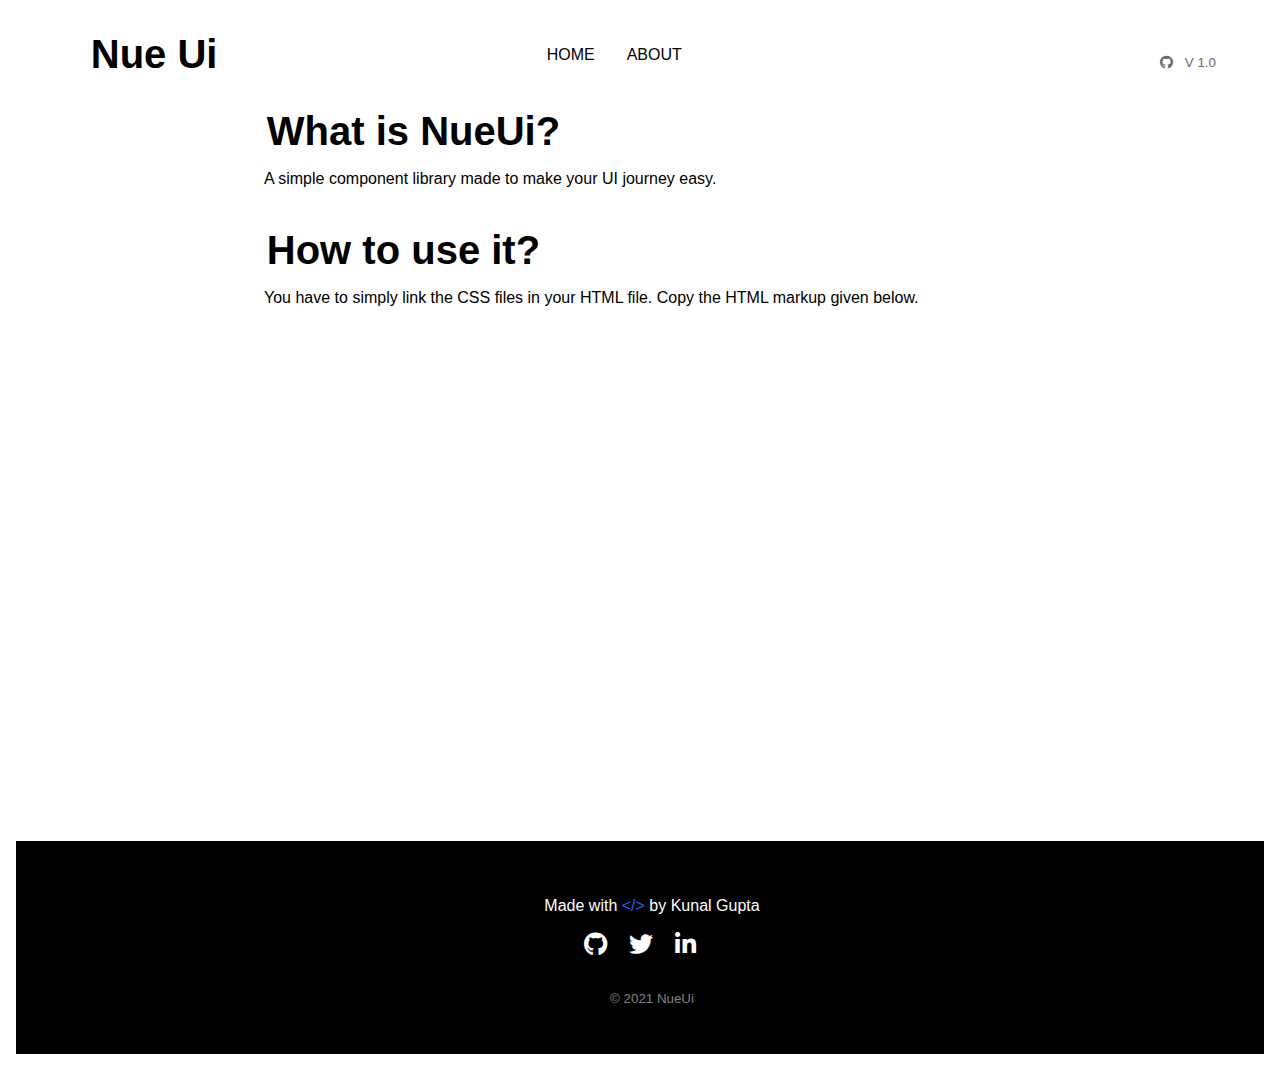
==== about.html @ a071db57 "added:about.html" ====
<!DOCTYPE html>
<html lang="en">
<head>
    <meta charset="UTF-8">
    <meta http-equiv="X-UA-Compatible" content="IE=edge">
    <meta name="viewport" content="width=device-width, initial-scale=1.0">
    <title>About | NueUI</title>
    <link rel="stylesheet" href="main.css">
    <link rel="stylesheet" href="https://cdnjs.cloudflare.com/ajax/libs/font-awesome/5.15.2/css/all.min.css"/>
    <link rel="stylesheet" href="home.css">
</head>
<body>
    <div class="nav-container">
        <nav class="nav-wrap" id="back">
        <div class="nav-brand">
            <h1 class="brand-logo">
            Nue <span>Ui</span>
            </h1>
        </div>
        <div class="nav-list-container">
            <ul class="nav-list">
            <li><a href="index.html">HOME</a></li>
            <li>ABOUT</li>
            </ul>
        </div>
        <div>
            <p class="small" style="color: rgb(105, 104, 104)">
            <span
                ><a
                class="link"
                href="https://github.com/DarkShadow20/component-lib"
                target="_blank" title="Github repo"
                ><i class="fab fa-github"></i></a
            ></span>
            V 1.0
            </p>
        </div>
        </nav>
    </div>
    <div class="about-container">
        <div class="what-wrap">
            <h1>What is NueUi?</h1>
            <p>A simple component library made to make your UI journey easy.</p>
        </div>
        <div class="how-wrap">
            <h1 >How to use it?</h1>
            <p>You have to simply link the CSS files in your HTML file. Copy the HTML markup given below.</p>
            <div>
                <iframe src="https://carbon.now.sh/embed?bg=rgba%28171%2C+184%2C+195%2C+1%29&t=seti&wt=none&l=auto&ds=true&dsyoff=20px&dsblur=68px&wc=true&wa=true&pv=56px&ph=56px&ln=false&fl=1&fm=Hack&fs=18px&lh=133%25&si=false&es=2x&wm=false&code=%253Clink%2520rel%253D%2522stylesheet%2522%2520href%253D%2522https%253A%252F%252Fnue-ui.netlify.app%252Fmain.css%2522%252F%253E"
                style="margin-top: 3rem; overflow:hidden;"
                frameborder="0">
                </iframe>
            </div>
        </div>
    </div>
    <footer>
        <p class="centered-text">
          Made with <span style="color: #2563EB">&lt;&#47;&gt;</span> by Kunal Gupta
        </p>
        <ul class="list-non-bullet list-flex">
          <li>
            <a
              class="link"
              href="https://github.com/DarkShadow20/component-lib"
              target="_blank"
              ><i class="fab fa-github"></i
            ></a>
          </li>
          <li>
            <a class="link" href="https://twitter.com/Kun_alGupta" target="_blank"
              ><i class="fab fa-twitter"></i
            ></a>
          </li>
          <li>
            <a
              class="link"
              href="https://www.linkedin.com/in/kunal-gupta-2a635712b/"
              target="_blank"
              ><i class="fab fa-linkedin-in"></i
            ></a>
          </li>
        </ul>
        <p class="small centered-text" style="margin-top: 0.5rem; color: grey">
          &copy; 2021 NueUi
        </p>
      </footer>
</body>
</html>
---- main.css ----
@import url("css/avatar.css");
@import url("css/alert.css");
@import url("css/badge.css");
@import url("css/button.css");
@import url("css/navbar.css");
@import url("css/list.css");
@import url("css/typo.css");
@import url("css/input.css");
@import url("css/toast.css");
@import url("css/rating.css");
@import url("css/modal.css");
@import url("css/card.css");


 *{
     box-sizing: border-box;
 }

body{
    font-family: -apple-system, BlinkMacSystemFont, "Segoe UI", Roboto, Helvetica, Arial, sans-serif;
    margin: 1rem;
}
---- home.css ----
* {
    margin: 0;
    padding: 0;
    box-sizing: border-box;
    scroll-behavior: smooth;
}
.link{
  margin: 0 0.5rem;
}
p
{
    padding: 1rem 0 0 1.5rem;
}

a
{
    text-decoration: none;
    color: inherit;
}
iframe
{
    width:100%;
    min-height: 50vh;
}

.nav-wrap {
    display: flex;
    justify-content: space-between;
    align-items: center;
    padding: 1rem 3rem;
  }
  .brand-logo{
    font-size: 2.5rem;
  }
  
  .nav-list {
    padding-inline-start: 0;
    list-style: none;
    display: flex;
    margin-left: -9rem;
  }
  .nav-list li {
    font-weight: 500;
    margin: 0 1rem;
    cursor: pointer;
  }
  .nav-list li:hover {
    color: var(--pri-color);
    transition: 300ms ease;
  }
  
  .content-container{
   display: grid;
   grid-template-columns: 1fr 4fr;
   column-gap: 2rem;
  }
  .sidebar{
    position: sticky;
    top: 0;
    padding:1rem;
    border: 2px solid rgba(206, 205, 205, 0.548);
    overflow-y: hidden;
    height: 100vh;
  }
  .sidebar_list {
    margin-left: 2rem;
    padding-inline-start: 0;
    list-style: none;
  }
  .sidebar_list li{
    margin: 0.5rem 0;
    padding:0.5rem 1rem;
    font-weight: bold;
    border-radius: 2rem;
    cursor: pointer;
  }
  .sidebar_list li:hover{
    color: var(--pri-color);
  }
  .main-section{
      margin-top: 0.5rem;
      margin-right: 2rem;
  }
  .alert-collection, .avatar-collection,.badge-collection,.button-collection,.card-collection,.input-collection,.modal-collection,.navigation-collection,.typography-collection{
    margin: 1.2rem 0 0 1.2rem;
    padding: 1.2rem;
    border: 2px solid rgba(206, 205, 205, 0.548);
    height: 40em;
  }
  .alert-collection div{
    margin: 1rem;
  }
  .avatar-collection
  {
    height: 50em; 
  }
  .badge-collection {
    height: 30em;
  }
  .badge-collection span{
    margin: 1rem;
  }
  .button-collection{
    height: 53em;
  }
  .button-collection button{
    margin: 0.9rem 0.5rem;
  }
  .card-collection{
    height: 140em;
  }
  .card-collection p{
    padding: 0.5rem 0 0 0;
  }
  .card-collection button{
    margin-top: 1rem;
    margin-left: -0.1rem;
  }
  .input-collection{
    height: 47em;
  }
  .input-collection iframe{
    margin: 1rem 0;
  }
  .modal-collection{
    height: 48em;
  }
  .navigation-collection{
    height: 50em;
  }
  .typography-collection{
    height: 92em;
  }

  footer{
    margin-top: 2rem;
    padding: 2.5rem;
    background-color: #000;
    color: #fff;
  }
  .fa-heart {
    color: var(--pri-color);
  }
  footer p{
    margin-bottom: 0.5rem;
  }
  footer ul{
    width: fit-content;
    /* background-color: yellowgreen; */
    margin: auto;
    font-size: 1.5rem;
  }
  footer li:hover{
    color: var(--pri-color);
    transition: 300ms ease;
  }
  .about-container{
    width: 50rem;
    margin: auto;
  }
  .what-wrap{
    margin: 1rem 0;
  }
  .how-wrap{
    margin: 2.5rem 0 0 0;
  }
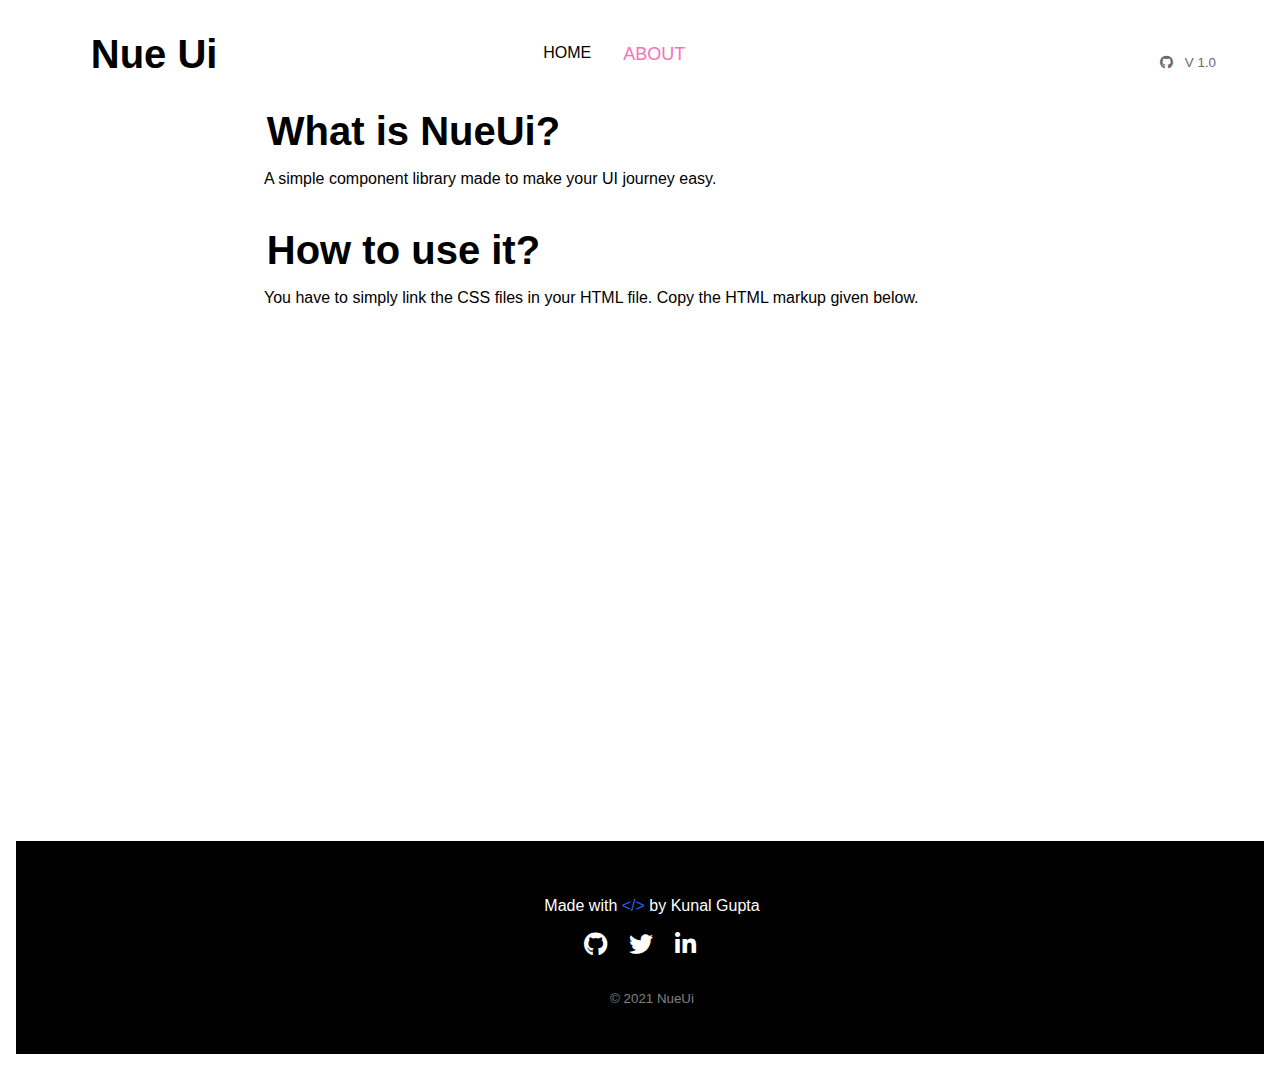
==== commit fa23f80c: "style:anchor tag" ====
--- a/about.html
+++ b/about.html
@@ -20,7 +20,7 @@
         <div class="nav-list-container">
             <ul class="nav-list">
             <li><a href="index.html">HOME</a></li>
-            <li>ABOUT</li>
+            <li><a href="about.html" class="current">ABOUT</a></li>
             </ul>
         </div>
         <div>
--- a/main.css
+++ b/main.css
@@ -19,4 +19,8 @@
 body{
     font-family: -apple-system, BlinkMacSystemFont, "Segoe UI", Roboto, Helvetica, Arial, sans-serif;
     margin: 1rem;
+}
+.current{
+    font-size: large;
+    color: #F472B6;
 }--- a/home.css
+++ b/home.css
@@ -55,10 +55,9 @@
    column-gap: 2rem;
   }
   .sidebar{
-    position: sticky;
     top: 0;
     padding:1rem;
-    border: 2px solid rgba(206, 205, 205, 0.548);
+    border-right: 2px solid rgba(206, 205, 205, 0.548);
     overflow-y: hidden;
     height: 100vh;
   }
